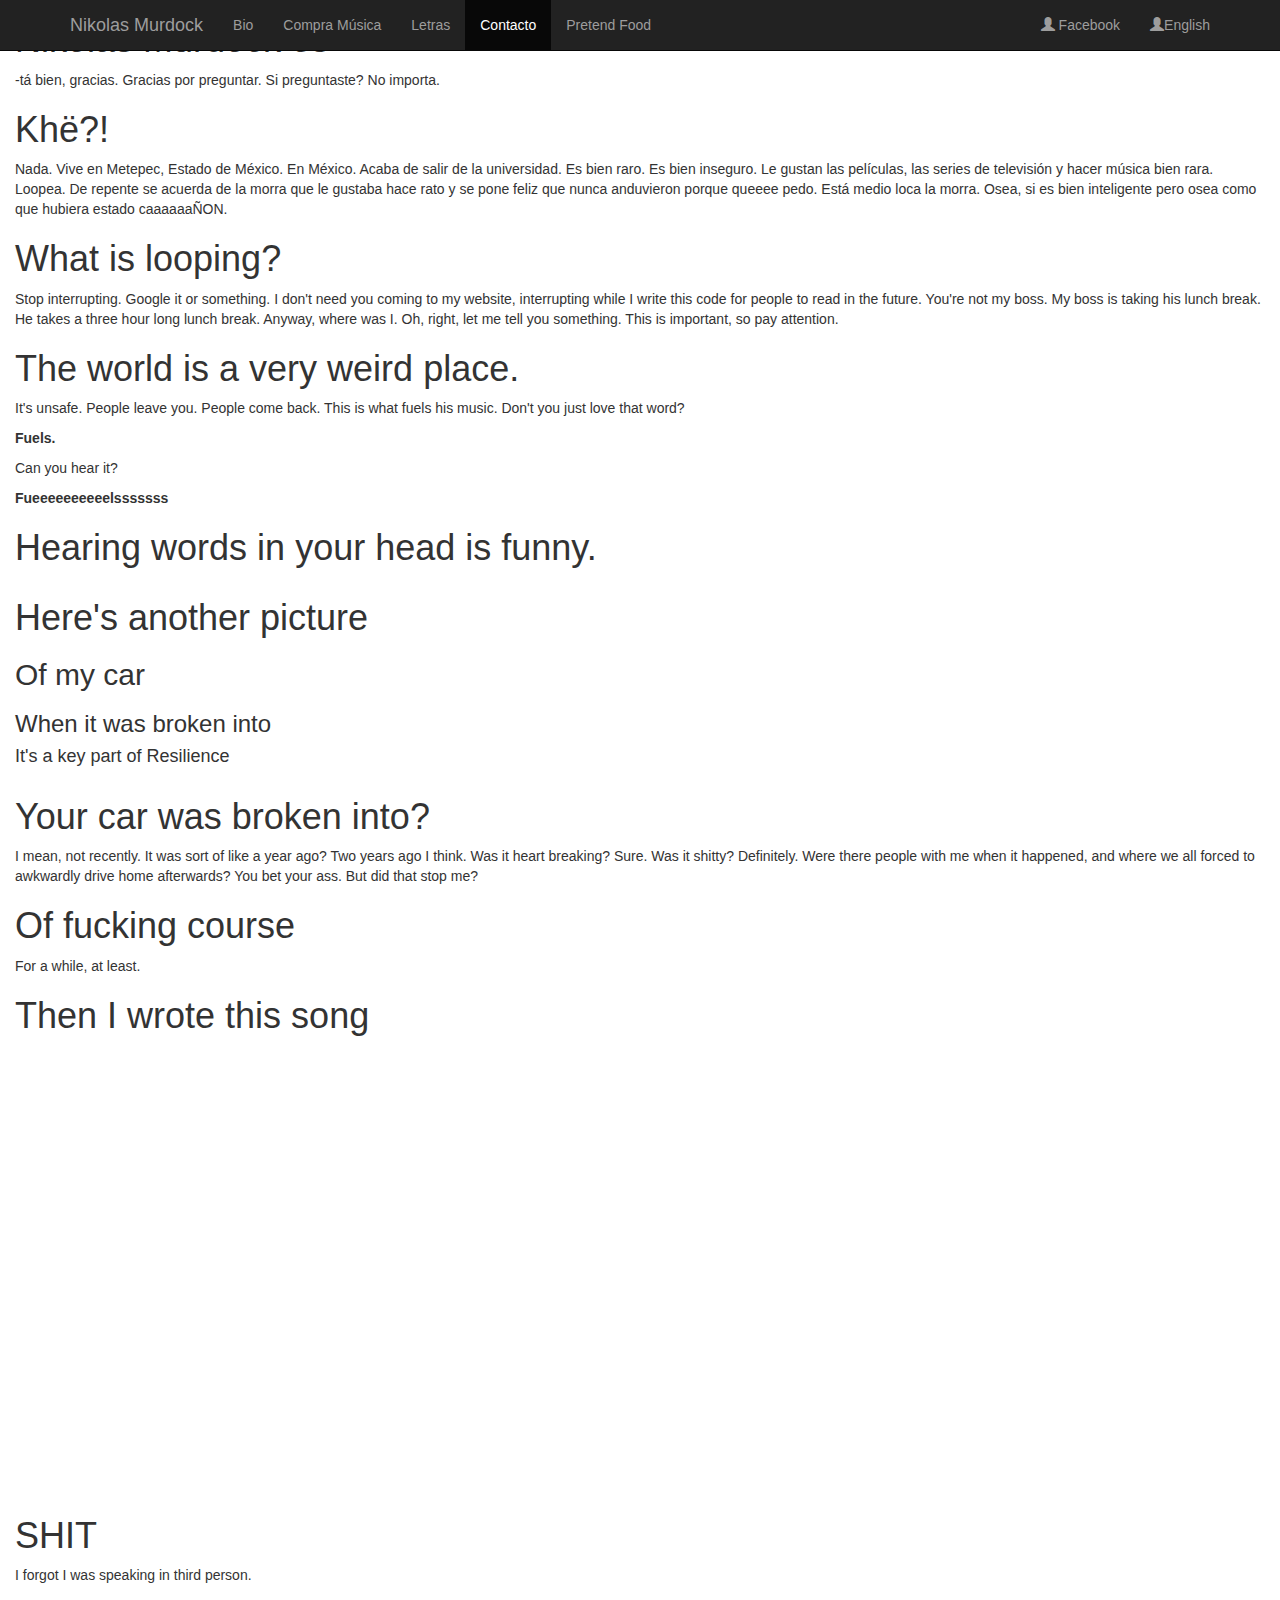
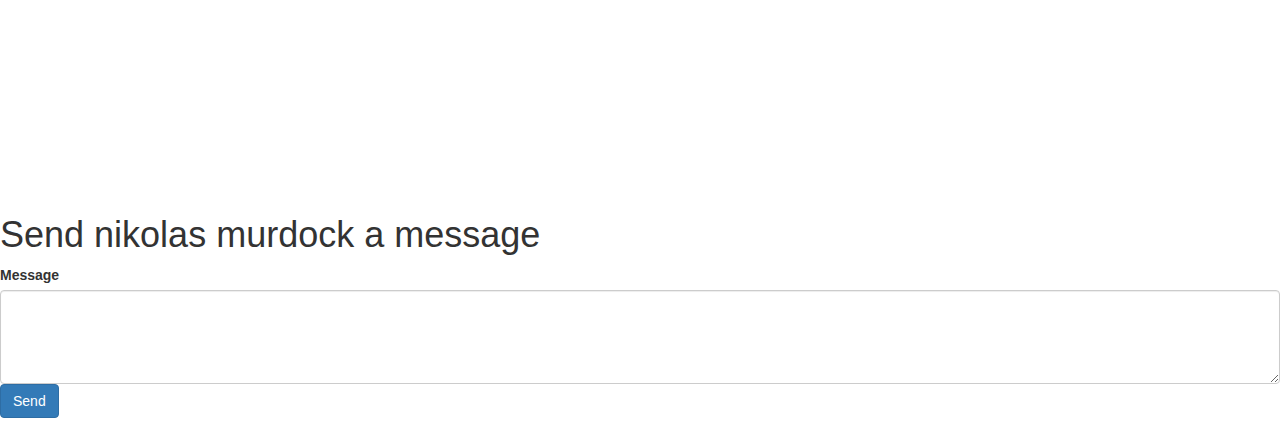
==== indexEs.html @ e8d7f16c "that fucking capital E" ====
<html>
	<head>
		<meta charset="UTF-8">
		<meta name="viewport" content="width=device-width, initial-scale=1">
		<meta name="description" content="A personal webpage for music/art project Nikolas Murdock.">
    	<meta name="author" content="Nikolas H. Murdock">
		
		<script src="https://ajax.googleapis.com/ajax/libs/jquery/3.1.1/jquery.min.js"></script>
		<script src="https://maxcdn.bootstrapcdn.com/bootstrap/3.3.7/js/bootstrap.min.js" integrity="sha384-Tc5IQib027qvyjSMfHjOMaLkfuWVxZxUPnCJA7l2mCWNIpG9mGCD8wGNIcPD7Txa" crossorigin="anonymous"></script>

		<link rel="stylesheet" type="text/css" href="css/styleEs.css"/>
		<link href="https://fonts.googleapis.com/css?family=Montserrat|Oswald" rel="stylesheet">
		<link rel="stylesheet" href="https://maxcdn.bootstrapcdn.com/bootstrap/3.3.7/css/bootstrap.min.css">

		<title> NIK MDK </title>
	</head>
	<body data-spy="scroll" data-target=".navbar" data-offset="50">
		<nav class="navbar navbar-inverse navbar-fixed-top">
	      <div class="container">
	        <div class="navbar-header">
	          <button type="button" class="navbar-toggle collapsed" data-toggle="collapse" data-target="#navbar" aria-expanded="false" aria-controls="navbar">
	            <span class="sr-only">Toggle navigation</span>
	            <span class="icon-bar"></span>
	            <span class="icon-bar"></span>
	            <span class="icon-bar"></span>
	            <span class="icon-bar"></span>
	          </button>
	          <a class="navbar-brand" href="#">Nikolas Murdock</a>
	        </div>
	        <div id="navbar" class="collapse navbar-collapse">
	          <ul class="nav navbar-nav">
	            <li><a href="#bio" id="navBio"><span>Bio</span></a></li>
	            <li><a href="#buyMusic" id="navMusic"><span>Compra Música</span></a></li>
	            <li><a href="#Lyrics" id="navLyrics"><span>Letras</span></a></li>
	            <li><a href="#contact" id="navContact"><span>Contacto</span></a></li>
	            <li><a href="https://pretendfood.wordpress.com/" id="navPretend" target="_blank"><span>Pretend Food</span></a></li>
	          </ul>
				<ul class="nav navbar-nav navbar-right">
					<li><a href="http://www.facebook.com/nikolasmurdockmusic" target="_blank"><span class="glyphicon glyphicon-user"></span> Facebook</a></li>
					<li><a href="index.html"><span class="glyphicon glyphicon-user"></span>English</a></li>
				</ul>
	        </div><!--/.nav-collapse -->
	      </div>
	    </nav>

		<div class="resilienceMarq container-fluid" id="resiMarq">
		</div>

		<div class="biography container-fluid" id="bio">
			<div class="bioLeftText">
				<h1>Nikolas Murdock es</h1>
				<p>-tá bien, gracias. Gracias por preguntar. Si preguntaste? No importa. </p>
			</div>
			<div class="bioRightText">
				<h1 class="glitch" data-text="SURE">Khë?!</h1>
				<p>Nada. Vive en Metepec, Estado de México. En México. Acaba de salir de la universidad. Es bien raro. Es bien inseguro. Le gustan las películas, las series de televisión y hacer música bien rara. Loopea. De repente se acuerda de la morra que le gustaba hace rato y se pone feliz que nunca anduvieron porque queeee pedo. Está medio loca la morra. Osea, si es bien inteligente pero osea como que hubiera estado caaaaaaÑON.</p>
			</div>
			<div class="bioLeftText">
				<h1 class="glitch" data-text="What is looping?">What is looping?</h1>
				<p>Stop interrupting. Google it or something. I don't need you coming to my website, interrupting while I write this code for people to read in the future. You're not my boss. My boss is taking his lunch break. He takes a three hour long lunch break. Anyway, where was I. Oh, right, let me tell you something. This is important, so pay attention.</p>
			</div>
			<div class="bioRightText">
				<h1 class="glitch" data-text="weird place.">The world is a very weird place.</h1>
				<p>It's unsafe. People leave you. People come back. This is what fuels his music. Don't you just love that word?</p>
				<p style="font-style:italics; font-weight:bold;">Fuels.</p>
				<p>Can you hear it?</p>
				<p style="font-style:italics; font-weight:bold;">Fueeeeeeeeeelsssssss</p>
			</div>
			<div class="bioLeftText">
				<h1 class="glitch" data-text="Say it">Hearing words in your head is funny.</h1>
				<p class="glitch" data-text="help me please"></p>
			</div>
		</div>
		<div class="carMarq container-fluid" id="resiMarq">
			<div class="carMarqText">
				<div class="carMarqH1">
					<h1>Here's another picture</h1>
				</div>
				<div class="carMarqP">
					<h2>Of my car</h2>
					<h3>When it was broken into</h3>
					<h4>It's a key part of Resilience</h4>
				</div>
			</div>
		</div>
		<div class="biography container-fluid">
			<div class="bioLeftText">
				<h1 class="glitch" data-text="I CANT DO THIS">Your car was broken into?</h1>
				<p>I mean, not recently. It was sort of like a year ago? Two years ago I think. Was it heart breaking? Sure. Was it shitty? Definitely. Were there people with me when it happened, and where we all forced to awkwardly drive home afterwards? You bet your ass. But did that stop me?</p>
			</div>
			<div class="bioRightText">
				<h1>Of fucking course</h1>
				<p>For a while, at least. </p>
			</div>
			<div class="bioLeftText">
				<h1 class="glitch" data-text="please">Then I wrote this song</h1>
				<iframe id="resSong" width="100%" height="450" scrolling="no" frameborder="no" src="https://w.soundcloud.com/player/?url=https%3A//api.soundcloud.com/tracks/199465036&amp;auto_play=false&amp;hide_related=false&amp;show_comments=true&amp;show_user=true&amp;show_reposts=false&amp;visual=true"></iframe>			
			</div>
			<div class="bioRightText">
				<h1 class="glitch" data-text="HA HA">SHIT</h1>
				<p>I forgot I was speaking in third person.</p>
			</div>
		</div>

		<div id="buyMusic" style="margin-top: 100px; padding-top: 100px;" class="salesButtons">
			
		</div>

		<div class="lyricsSection" id="Lyrics">
			
		</div>
		<div class="form-group" id="contact">
			<h1>Send nikolas murdock a message</h1>
			<label for="exampleTextarea">Message</label>
			<textarea class="form-control" id="messageForNik" rows="4"></textarea>
			<button type="submit" class="btn btn-primary" id="submitButton" formaction="message.js">Send</button>
		</div>
		<script> 
			$(function(){
				$("#Lyrics").load("html/htmlEs/lyricshtmlEs.html"); 
				$("#resiMarq").load("html/htmlEs/resiMarqTExtEs.html");
				$("#buyMusic").load("html/htmlEs/buyMusicEs.html");
			});
		</script> 
	</body>
</html>
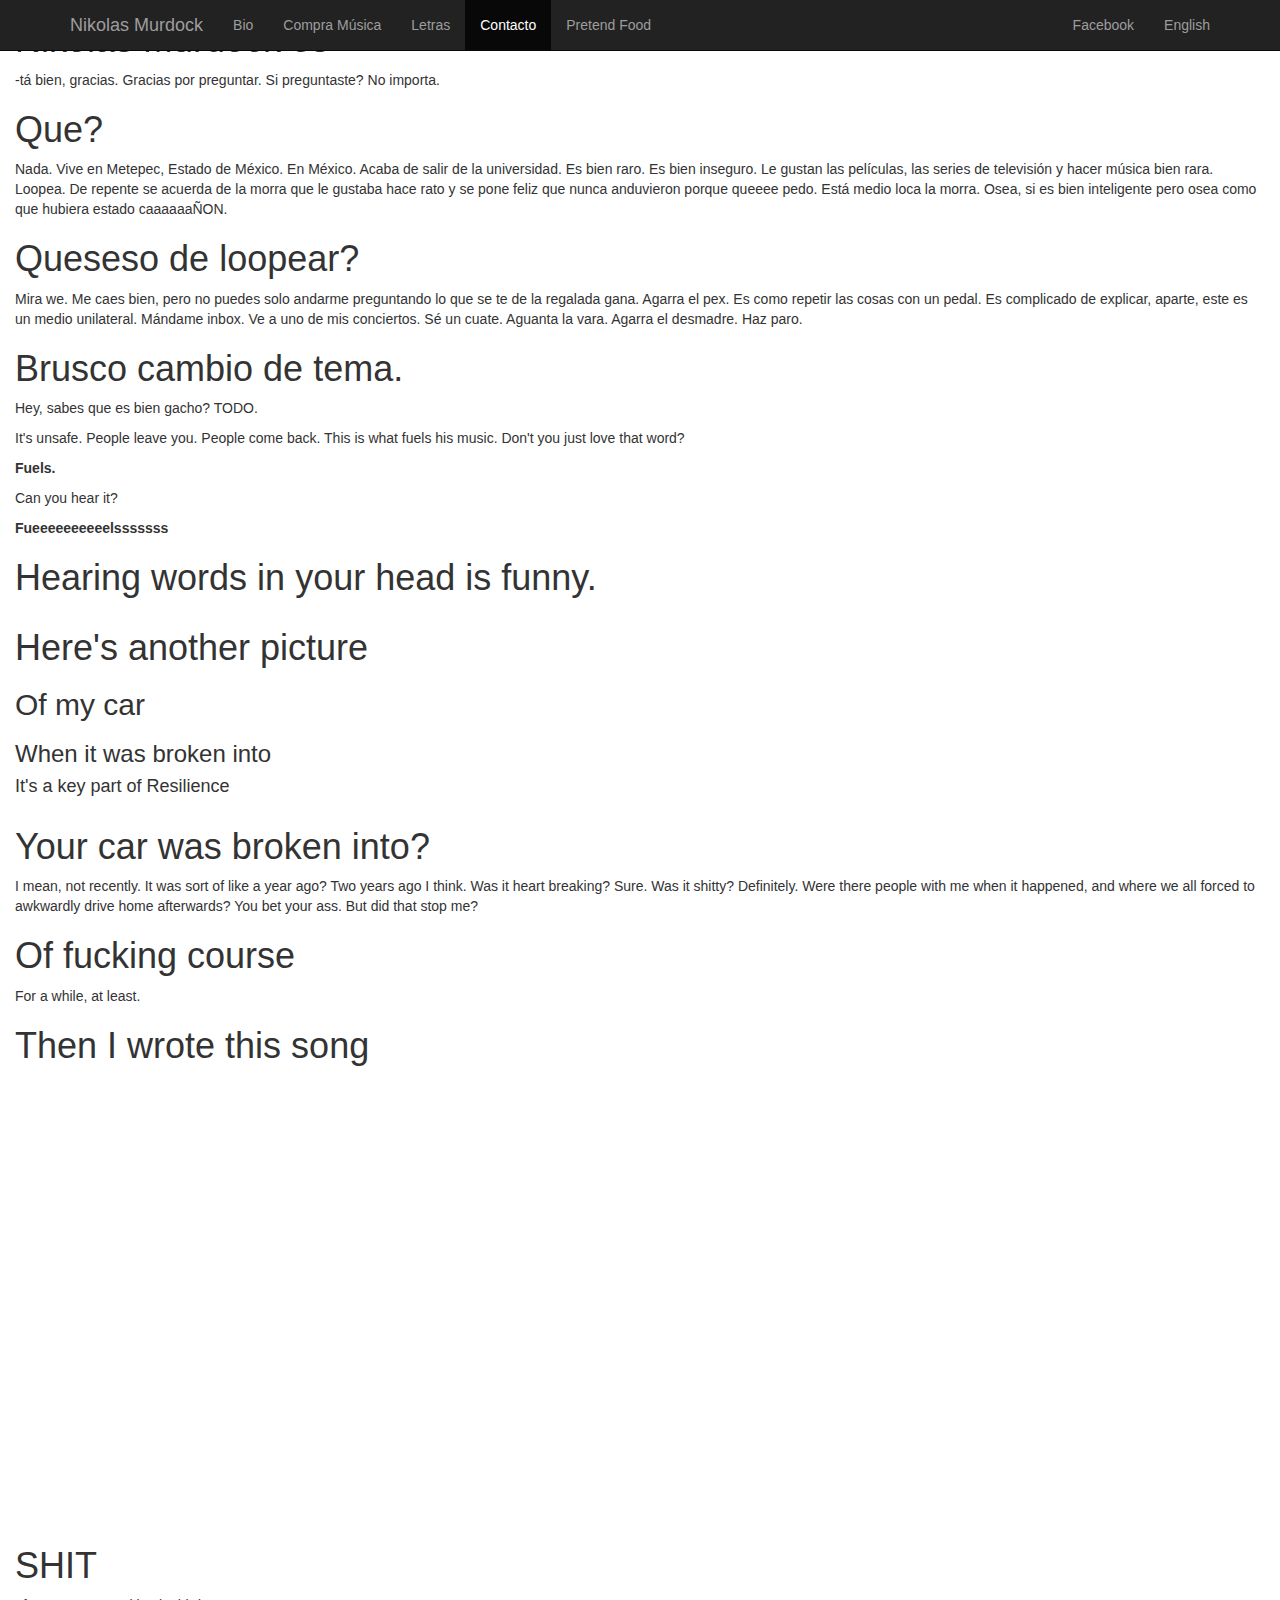
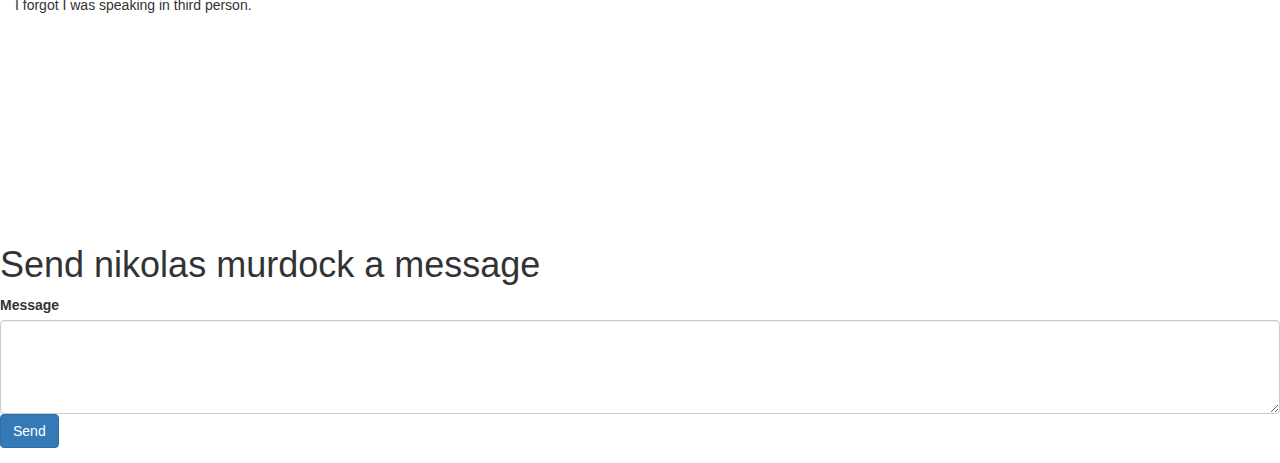
==== commit d9d443db: "Keeping up that translation-shians." ====
--- a/indexEs.html
+++ b/indexEs.html
@@ -36,8 +36,9 @@
 	            <li><a href="https://pretendfood.wordpress.com/" id="navPretend" target="_blank"><span>Pretend Food</span></a></li>
 	          </ul>
 				<ul class="nav navbar-nav navbar-right">
-					<li><a href="http://www.facebook.com/nikolasmurdockmusic" target="_blank"><span class="glyphicon glyphicon-user"></span> Facebook</a></li>
-					<li><a href="index.html"><span class="glyphicon glyphicon-user"></span>English</a></li>
+					<li><a href="http://www.facebook.com/nikolasmurdockmusic" target="_blank">Facebook
+					</a></li>
+					<li><a href="index.html">English</a></li>
 				</ul>
 	        </div><!--/.nav-collapse -->
 	      </div>
@@ -52,15 +53,16 @@
 				<p>-tá bien, gracias. Gracias por preguntar. Si preguntaste? No importa. </p>
 			</div>
 			<div class="bioRightText">
-				<h1 class="glitch" data-text="SURE">Khë?!</h1>
+				<h1 class="glitch" data-text="Khë?!">Que?</h1>
 				<p>Nada. Vive en Metepec, Estado de México. En México. Acaba de salir de la universidad. Es bien raro. Es bien inseguro. Le gustan las películas, las series de televisión y hacer música bien rara. Loopea. De repente se acuerda de la morra que le gustaba hace rato y se pone feliz que nunca anduvieron porque queeee pedo. Está medio loca la morra. Osea, si es bien inteligente pero osea como que hubiera estado caaaaaaÑON.</p>
 			</div>
 			<div class="bioLeftText">
-				<h1 class="glitch" data-text="What is looping?">What is looping?</h1>
-				<p>Stop interrupting. Google it or something. I don't need you coming to my website, interrupting while I write this code for people to read in the future. You're not my boss. My boss is taking his lunch break. He takes a three hour long lunch break. Anyway, where was I. Oh, right, let me tell you something. This is important, so pay attention.</p>
+				<h1 class="glitch" data-text="peroqueching">Queseso de loopear?</h1>
+				<p>Mira we. Me caes bien, pero no puedes solo andarme preguntando lo que se te de la regalada gana. Agarra el pex. Es como repetir las cosas con un pedal. Es complicado de explicar, aparte, este es un medio unilateral. Mándame inbox. Ve a uno de mis conciertos. Sé un cuate. Aguanta la vara. Agarra el desmadre. Haz paro. </p>
 			</div>
 			<div class="bioRightText">
-				<h1 class="glitch" data-text="weird place.">The world is a very weird place.</h1>
+				<h1 class="glitch" data-text="Bestia">Brusco cambio de tema.</h1>
+				<p>Hey, sabes que es bien gacho? TODO. </p>
 				<p>It's unsafe. People leave you. People come back. This is what fuels his music. Don't you just love that word?</p>
 				<p style="font-style:italics; font-weight:bold;">Fuels.</p>
 				<p>Can you hear it?</p>
@@ -118,7 +120,7 @@
 		<script> 
 			$(function(){
 				$("#Lyrics").load("html/htmlEs/lyricshtmlEs.html"); 
-				$("#resiMarq").load("html/htmlEs/resiMarqTExtEs.html");
+				$("#resiMarq").load("html/htmlEs/resiMarqTextEs.html");
 				$("#buyMusic").load("html/htmlEs/buyMusicEs.html");
 			});
 		</script> 
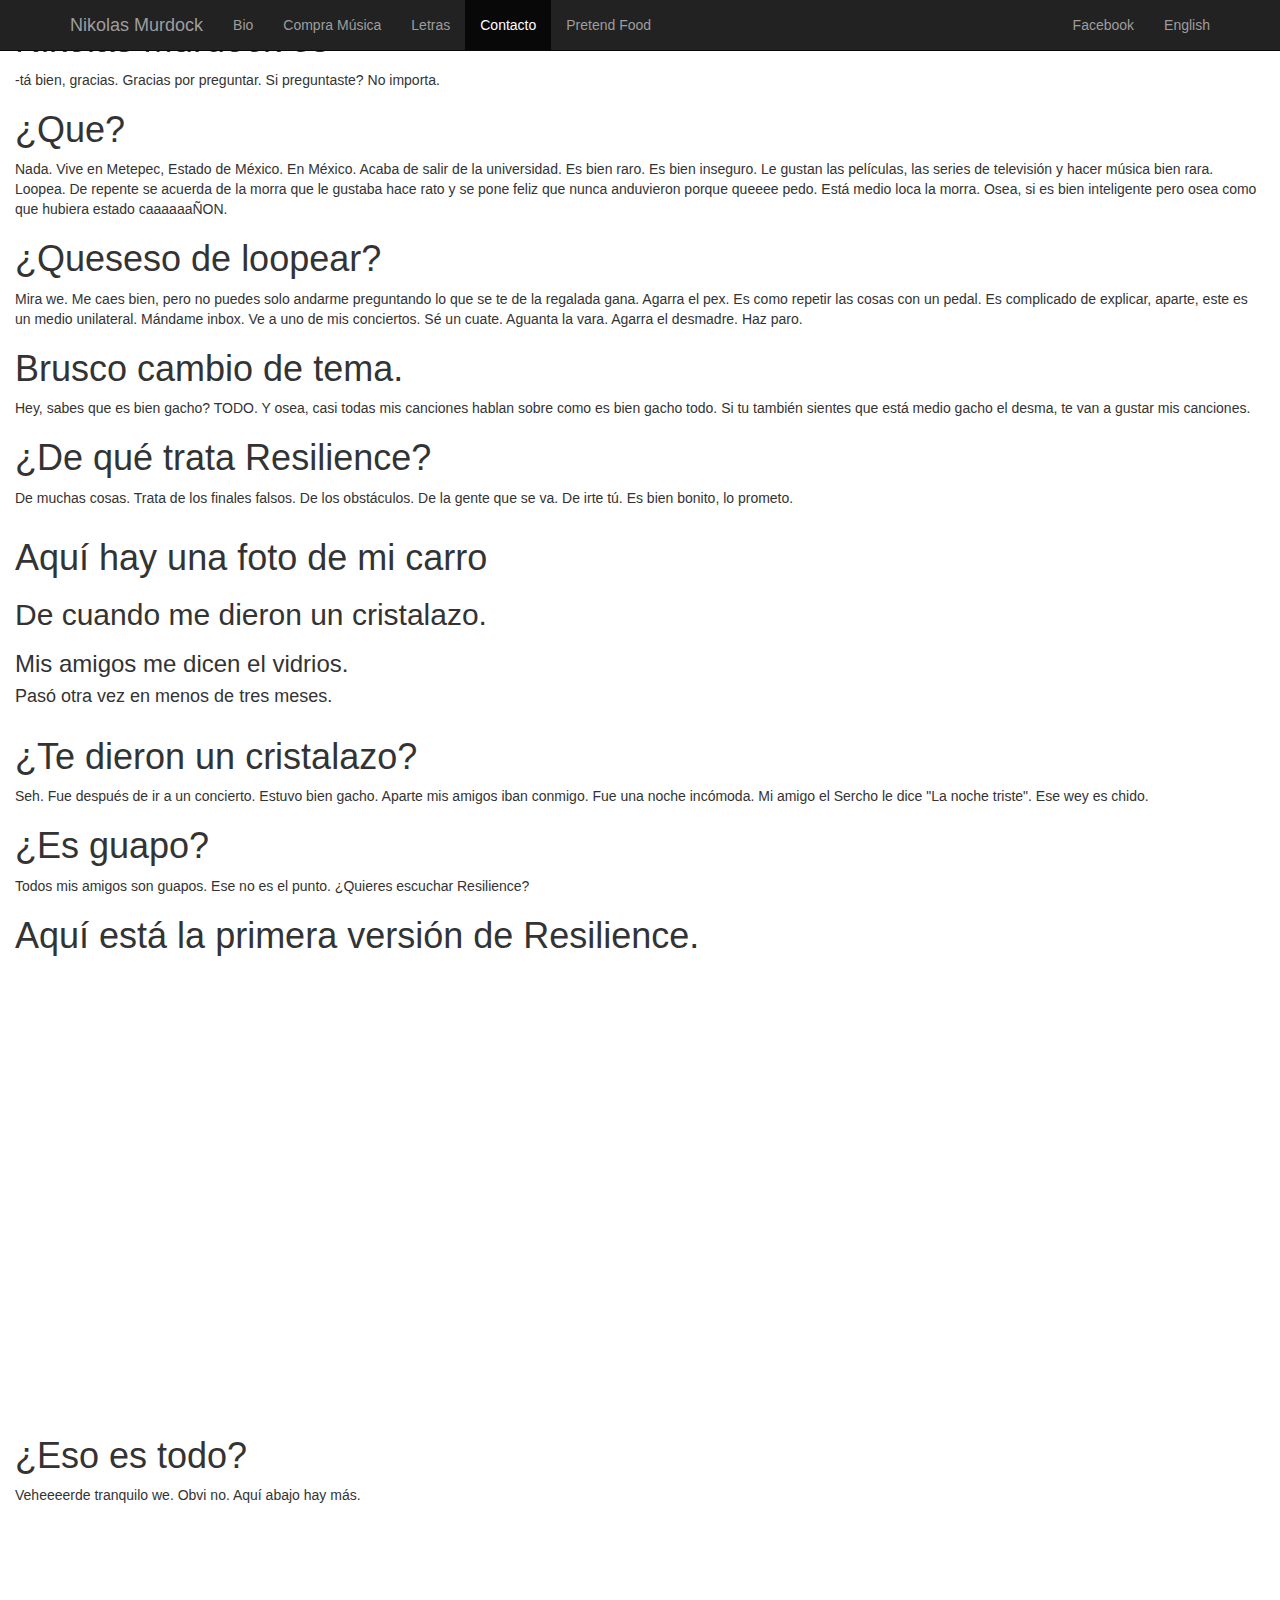
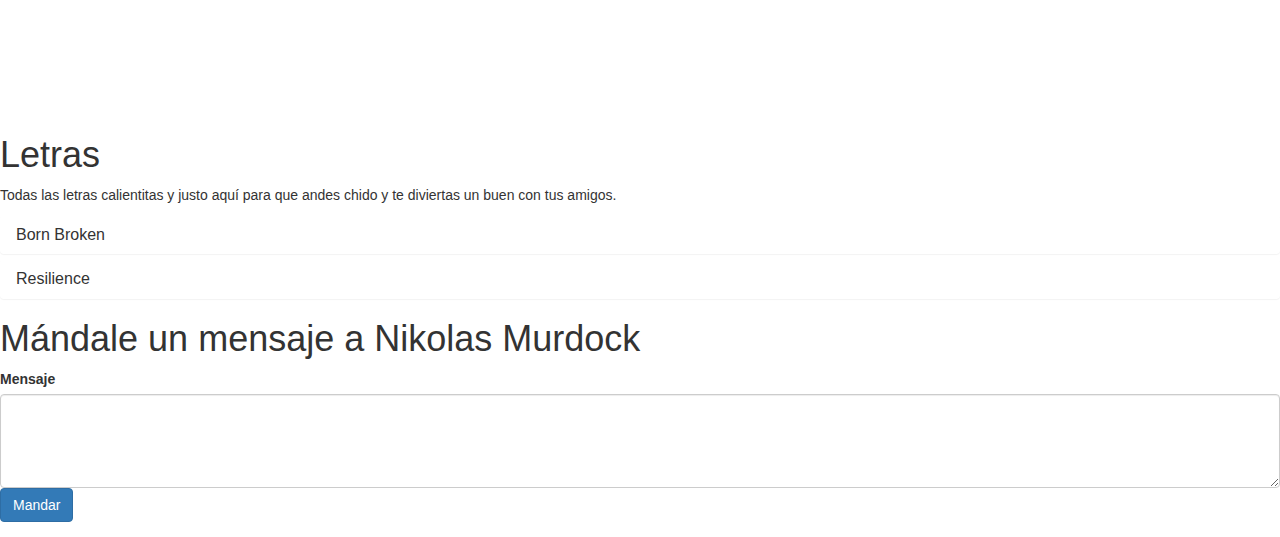
==== commit 3a35a2f8: "Finish Translation" ====
--- a/indexEs.html
+++ b/indexEs.html
@@ -53,54 +53,50 @@
 				<p>-tá bien, gracias. Gracias por preguntar. Si preguntaste? No importa. </p>
 			</div>
 			<div class="bioRightText">
-				<h1 class="glitch" data-text="Khë?!">Que?</h1>
+				<h1 class="glitch" data-text="Khë?!">¿Que?</h1>
 				<p>Nada. Vive en Metepec, Estado de México. En México. Acaba de salir de la universidad. Es bien raro. Es bien inseguro. Le gustan las películas, las series de televisión y hacer música bien rara. Loopea. De repente se acuerda de la morra que le gustaba hace rato y se pone feliz que nunca anduvieron porque queeee pedo. Está medio loca la morra. Osea, si es bien inteligente pero osea como que hubiera estado caaaaaaÑON.</p>
 			</div>
 			<div class="bioLeftText">
-				<h1 class="glitch" data-text="peroqueching">Queseso de loopear?</h1>
+				<h1 class="glitch" data-text="peroqueching">¿Queseso de loopear?</h1>
 				<p>Mira we. Me caes bien, pero no puedes solo andarme preguntando lo que se te de la regalada gana. Agarra el pex. Es como repetir las cosas con un pedal. Es complicado de explicar, aparte, este es un medio unilateral. Mándame inbox. Ve a uno de mis conciertos. Sé un cuate. Aguanta la vara. Agarra el desmadre. Haz paro. </p>
 			</div>
 			<div class="bioRightText">
 				<h1 class="glitch" data-text="Bestia">Brusco cambio de tema.</h1>
-				<p>Hey, sabes que es bien gacho? TODO. </p>
-				<p>It's unsafe. People leave you. People come back. This is what fuels his music. Don't you just love that word?</p>
-				<p style="font-style:italics; font-weight:bold;">Fuels.</p>
-				<p>Can you hear it?</p>
-				<p style="font-style:italics; font-weight:bold;">Fueeeeeeeeeelsssssss</p>
+				<p>Hey, sabes que es bien gacho? TODO. Y osea, casi todas mis canciones hablan sobre como es bien gacho todo. Si tu también sientes que está medio gacho el desma, te van a gustar mis canciones.</p>
 			</div>
 			<div class="bioLeftText">
-				<h1 class="glitch" data-text="Say it">Hearing words in your head is funny.</h1>
-				<p class="glitch" data-text="help me please"></p>
+				<h1 class="glitch" data-text="o de quien">¿De qué trata Resilience?</h1>
+				<p>De muchas cosas. Trata de los finales falsos. De los obstáculos. De la gente que se va. De irte tú. Es bien bonito, lo prometo. </p>
 			</div>
 		</div>
 		<div class="carMarq container-fluid" id="resiMarq">
 			<div class="carMarqText">
 				<div class="carMarqH1">
-					<h1>Here's another picture</h1>
+					<h1>Aquí hay una foto de mi carro</h1>
 				</div>
 				<div class="carMarqP">
-					<h2>Of my car</h2>
-					<h3>When it was broken into</h3>
-					<h4>It's a key part of Resilience</h4>
+					<h2>De cuando me dieron un cristalazo.</h2>
+					<h3>Mis amigos me dicen el vidrios.</h3>
+					<h4>Pasó otra vez en menos de tres meses.</h4>
 				</div>
 			</div>
 		</div>
 		<div class="biography container-fluid">
 			<div class="bioLeftText">
-				<h1 class="glitch" data-text="I CANT DO THIS">Your car was broken into?</h1>
-				<p>I mean, not recently. It was sort of like a year ago? Two years ago I think. Was it heart breaking? Sure. Was it shitty? Definitely. Were there people with me when it happened, and where we all forced to awkwardly drive home afterwards? You bet your ass. But did that stop me?</p>
+				<h1 class="glitch" data-text="I CANT DO THIS">¿Te dieron un cristalazo?</h1>
+				<p>Seh. Fue después de ir a un concierto. Estuvo bien gacho. Aparte mis amigos iban conmigo. Fue una noche incómoda. Mi amigo el Sercho le dice "La noche triste". Ese wey es chido.</p>
 			</div>
 			<div class="bioRightText">
-				<h1>Of fucking course</h1>
-				<p>For a while, at least. </p>
+				<h1>¿Es guapo?</h1>
+				<p>Todos mis amigos son guapos. Ese no es el punto. ¿Quieres escuchar Resilience?</p>
 			</div>
 			<div class="bioLeftText">
-				<h1 class="glitch" data-text="please">Then I wrote this song</h1>
+				<h1 class="glitch" data-text="please">Aquí está la primera versión de Resilience.</h1>
 				<iframe id="resSong" width="100%" height="450" scrolling="no" frameborder="no" src="https://w.soundcloud.com/player/?url=https%3A//api.soundcloud.com/tracks/199465036&amp;auto_play=false&amp;hide_related=false&amp;show_comments=true&amp;show_user=true&amp;show_reposts=false&amp;visual=true"></iframe>			
 			</div>
 			<div class="bioRightText">
-				<h1 class="glitch" data-text="HA HA">SHIT</h1>
-				<p>I forgot I was speaking in third person.</p>
+				<h1>¿Eso es todo?</h1>
+				<p>Veheeeerde tranquilo we. Obvi no. Aquí abajo hay más.</p>
 			</div>
 		</div>
 
@@ -112,10 +108,10 @@
 			
 		</div>
 		<div class="form-group" id="contact">
-			<h1>Send nikolas murdock a message</h1>
-			<label for="exampleTextarea">Message</label>
+			<h1>Mándale un mensaje a Nikolas Murdock</h1>
+			<label for="exampleTextarea">Mensaje</label>
 			<textarea class="form-control" id="messageForNik" rows="4"></textarea>
-			<button type="submit" class="btn btn-primary" id="submitButton" formaction="message.js">Send</button>
+			<button type="submit" class="btn btn-primary" id="submitButton" formaction="message.js">Mandar</button>
 		</div>
 		<script> 
 			$(function(){
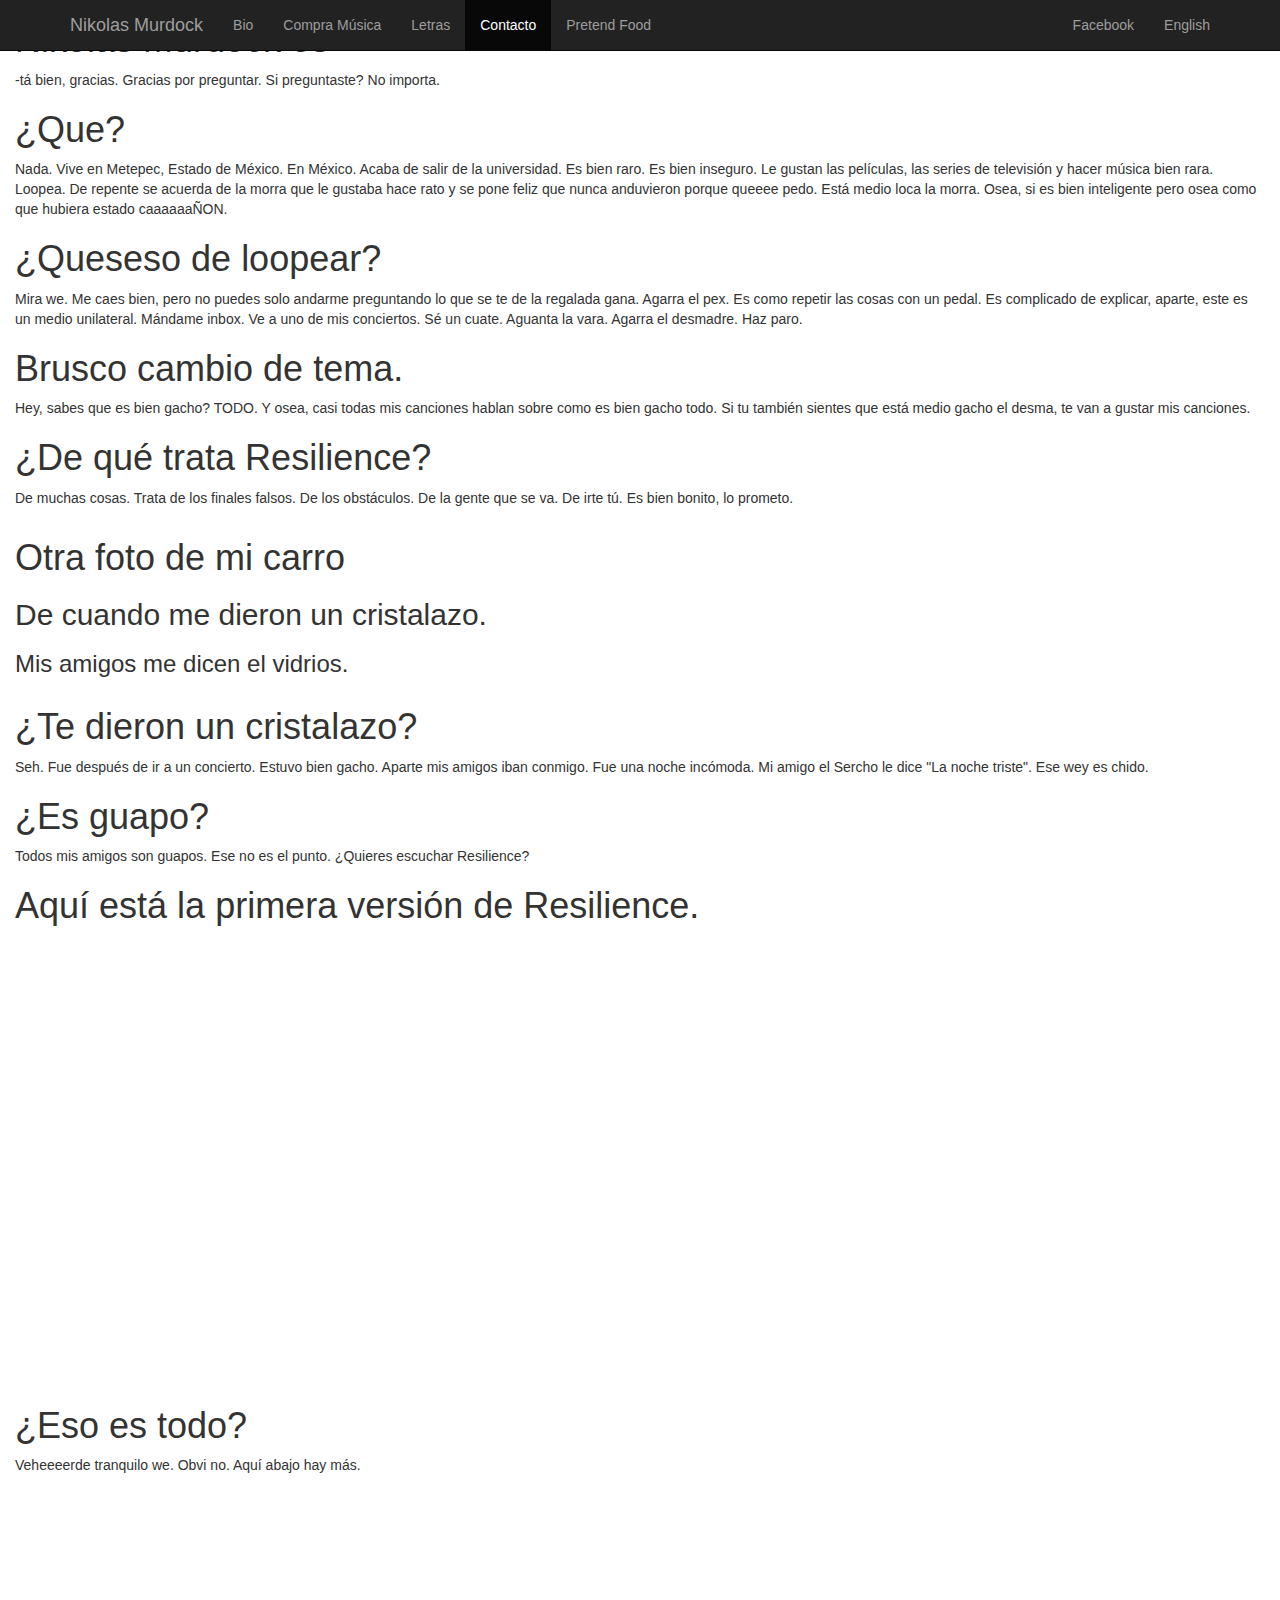
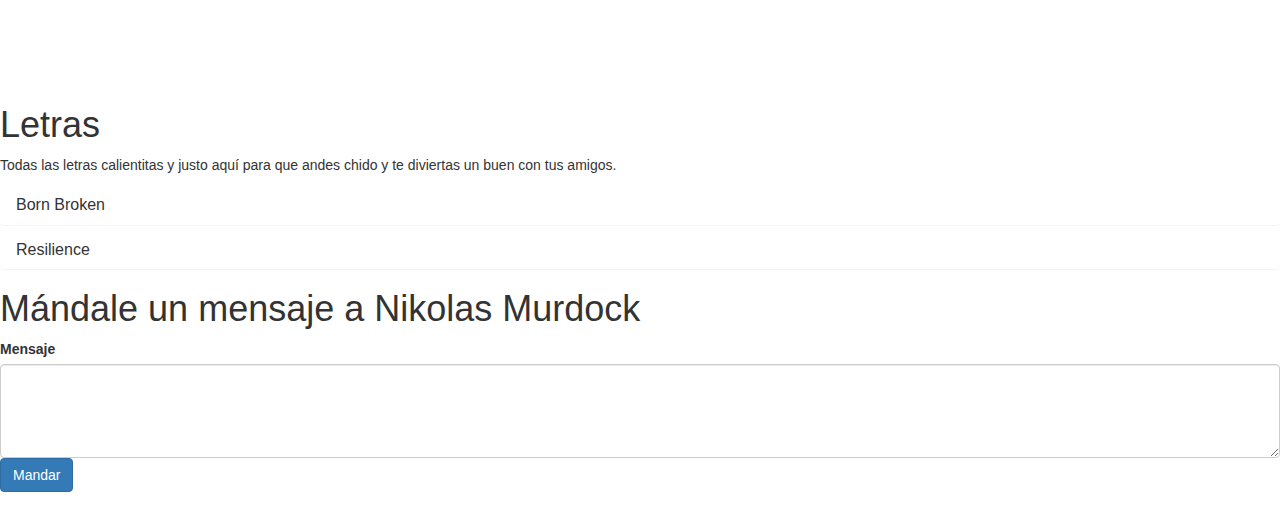
==== commit 8631f288: "Adjust the lettering" ====
--- a/indexEs.html
+++ b/indexEs.html
@@ -72,12 +72,11 @@
 		<div class="carMarq container-fluid" id="resiMarq">
 			<div class="carMarqText">
 				<div class="carMarqH1">
-					<h1>Aquí hay una foto de mi carro</h1>
+					<h1>Otra foto de mi carro</h1>
 				</div>
 				<div class="carMarqP">
 					<h2>De cuando me dieron un cristalazo.</h2>
 					<h3>Mis amigos me dicen el vidrios.</h3>
-					<h4>Pasó otra vez en menos de tres meses.</h4>
 				</div>
 			</div>
 		</div>
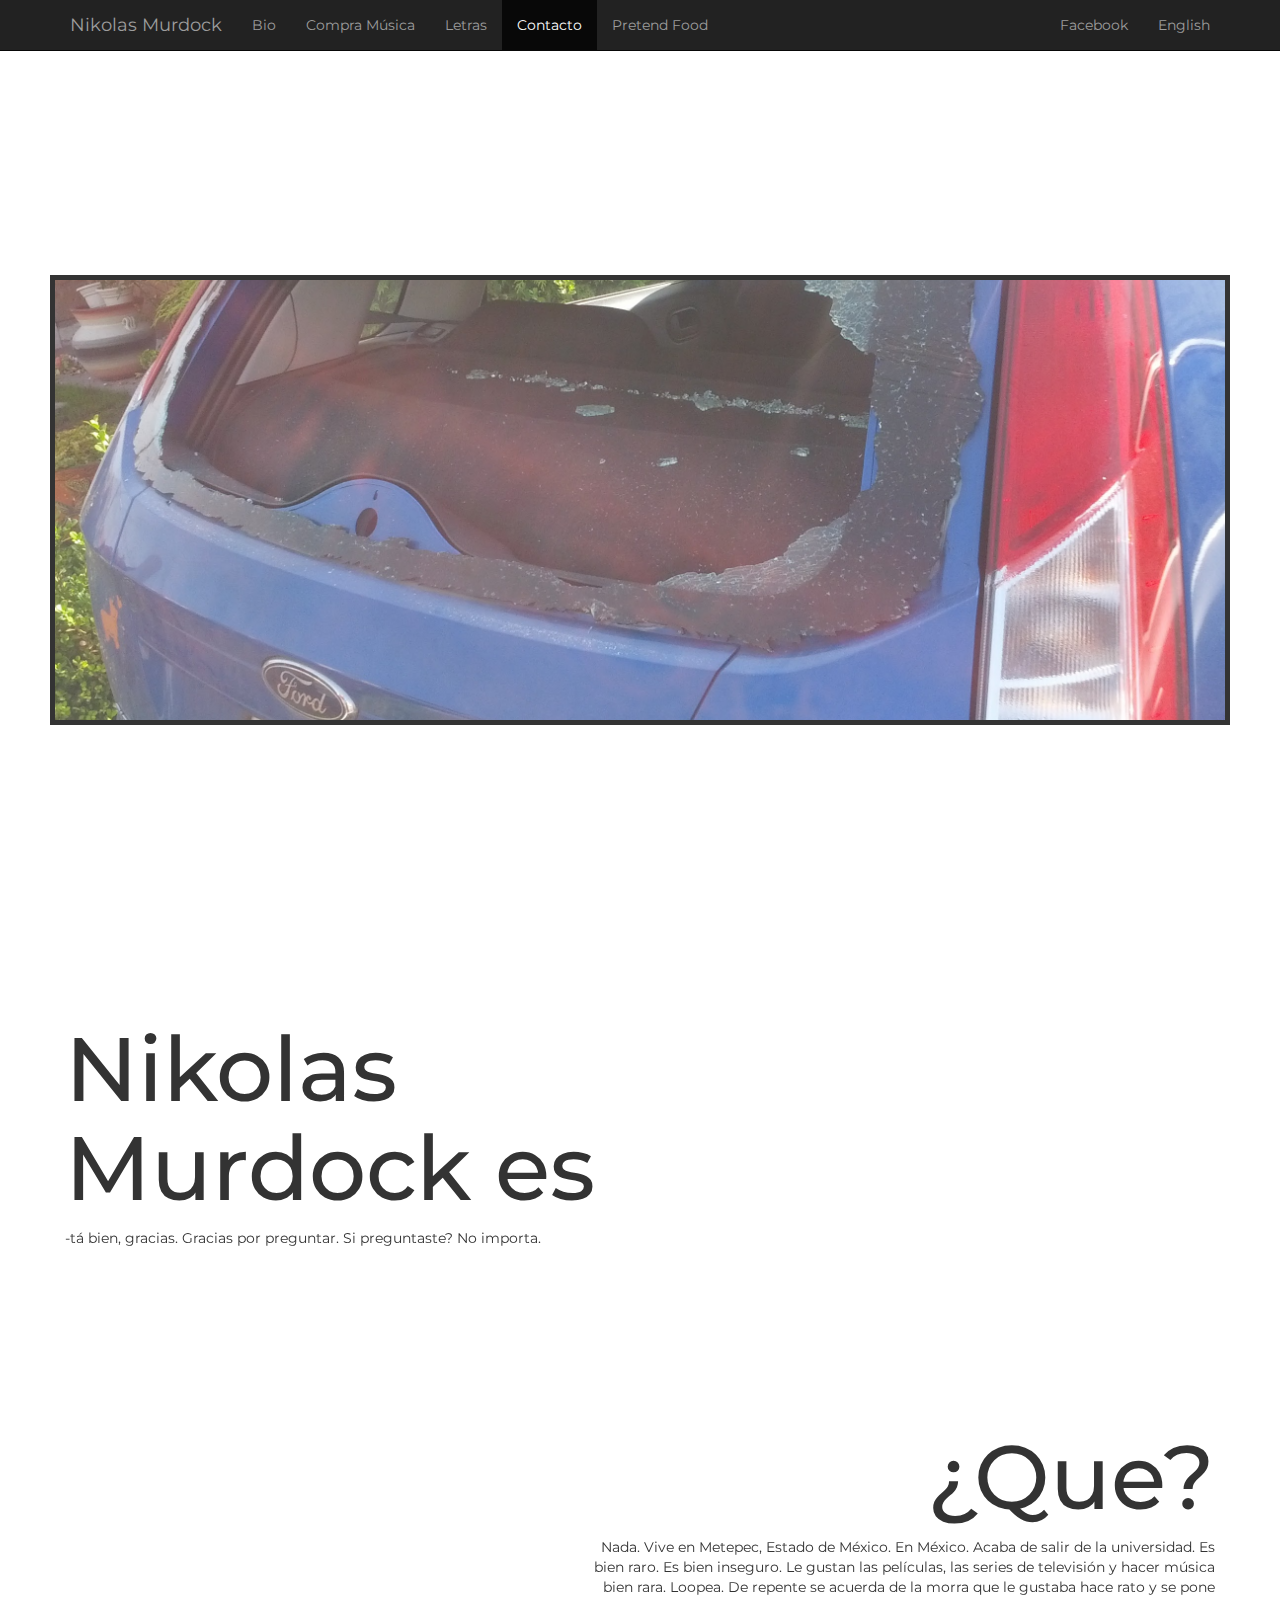
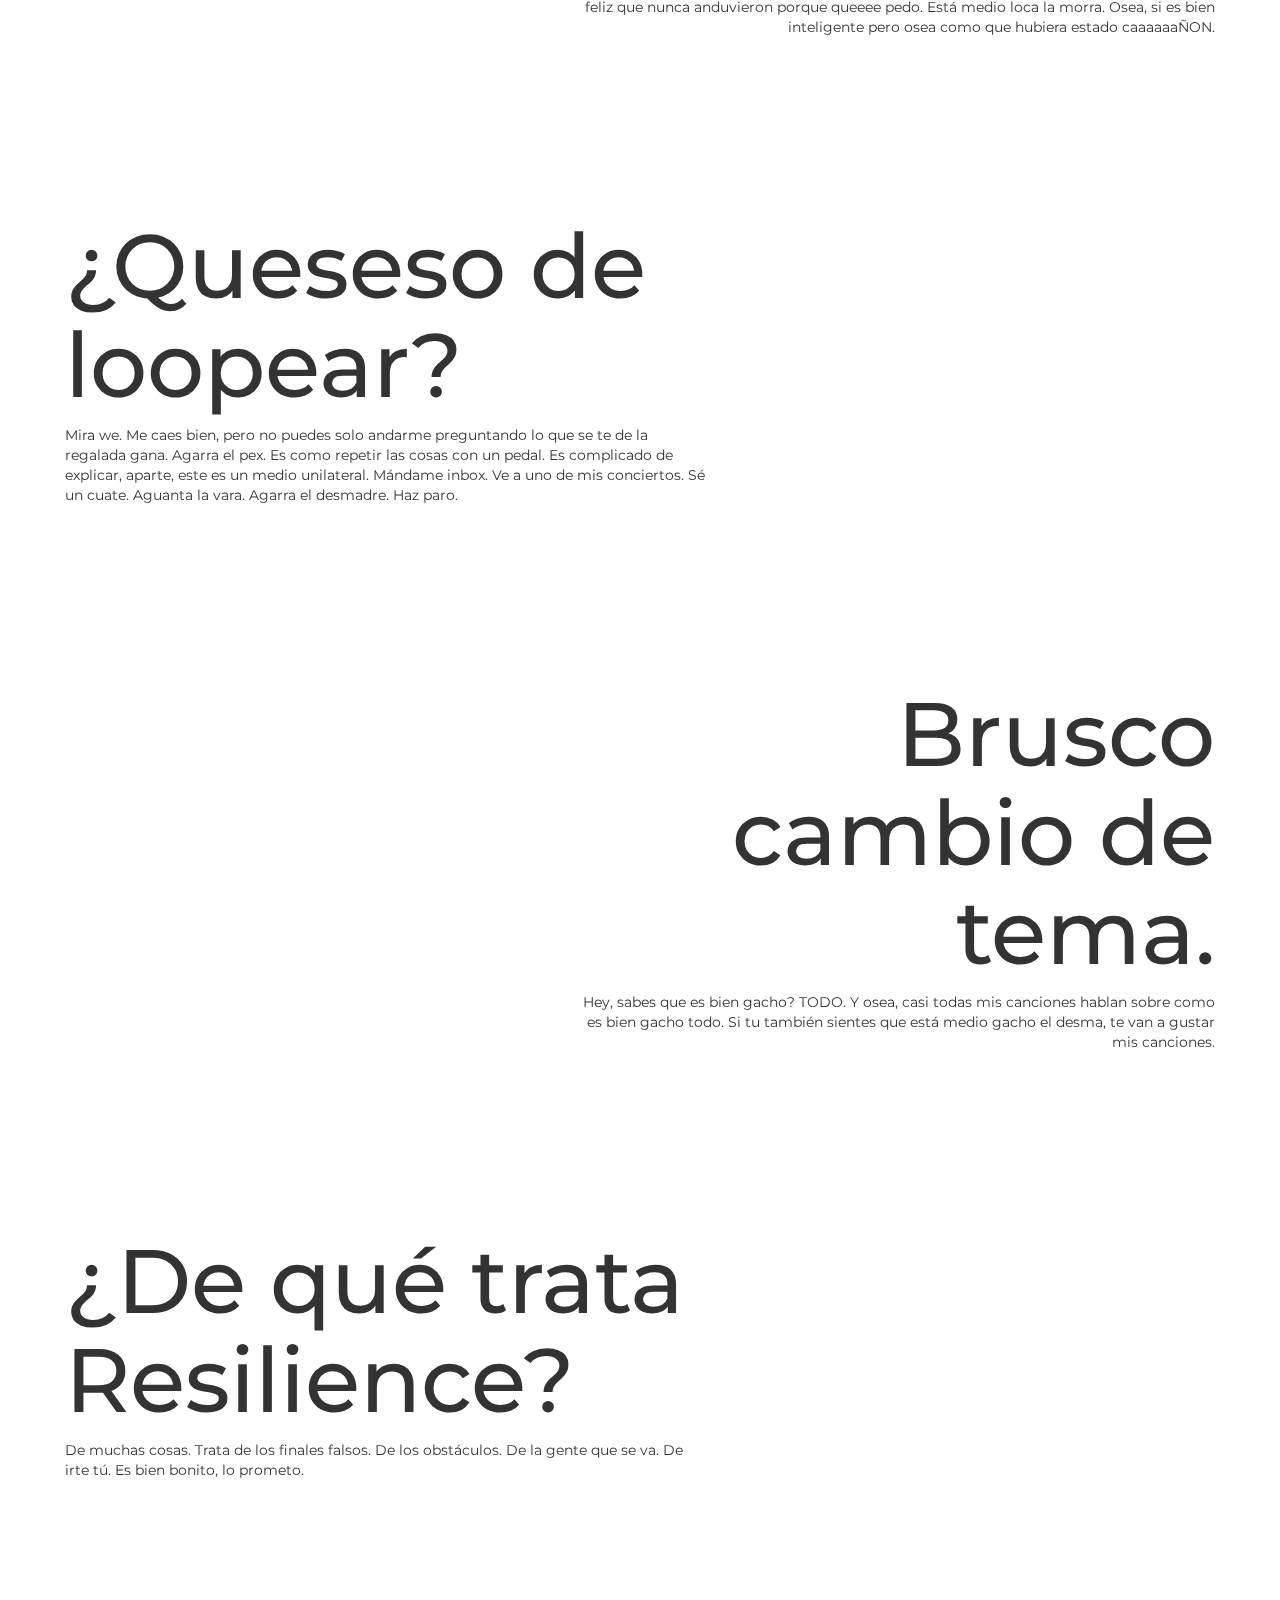
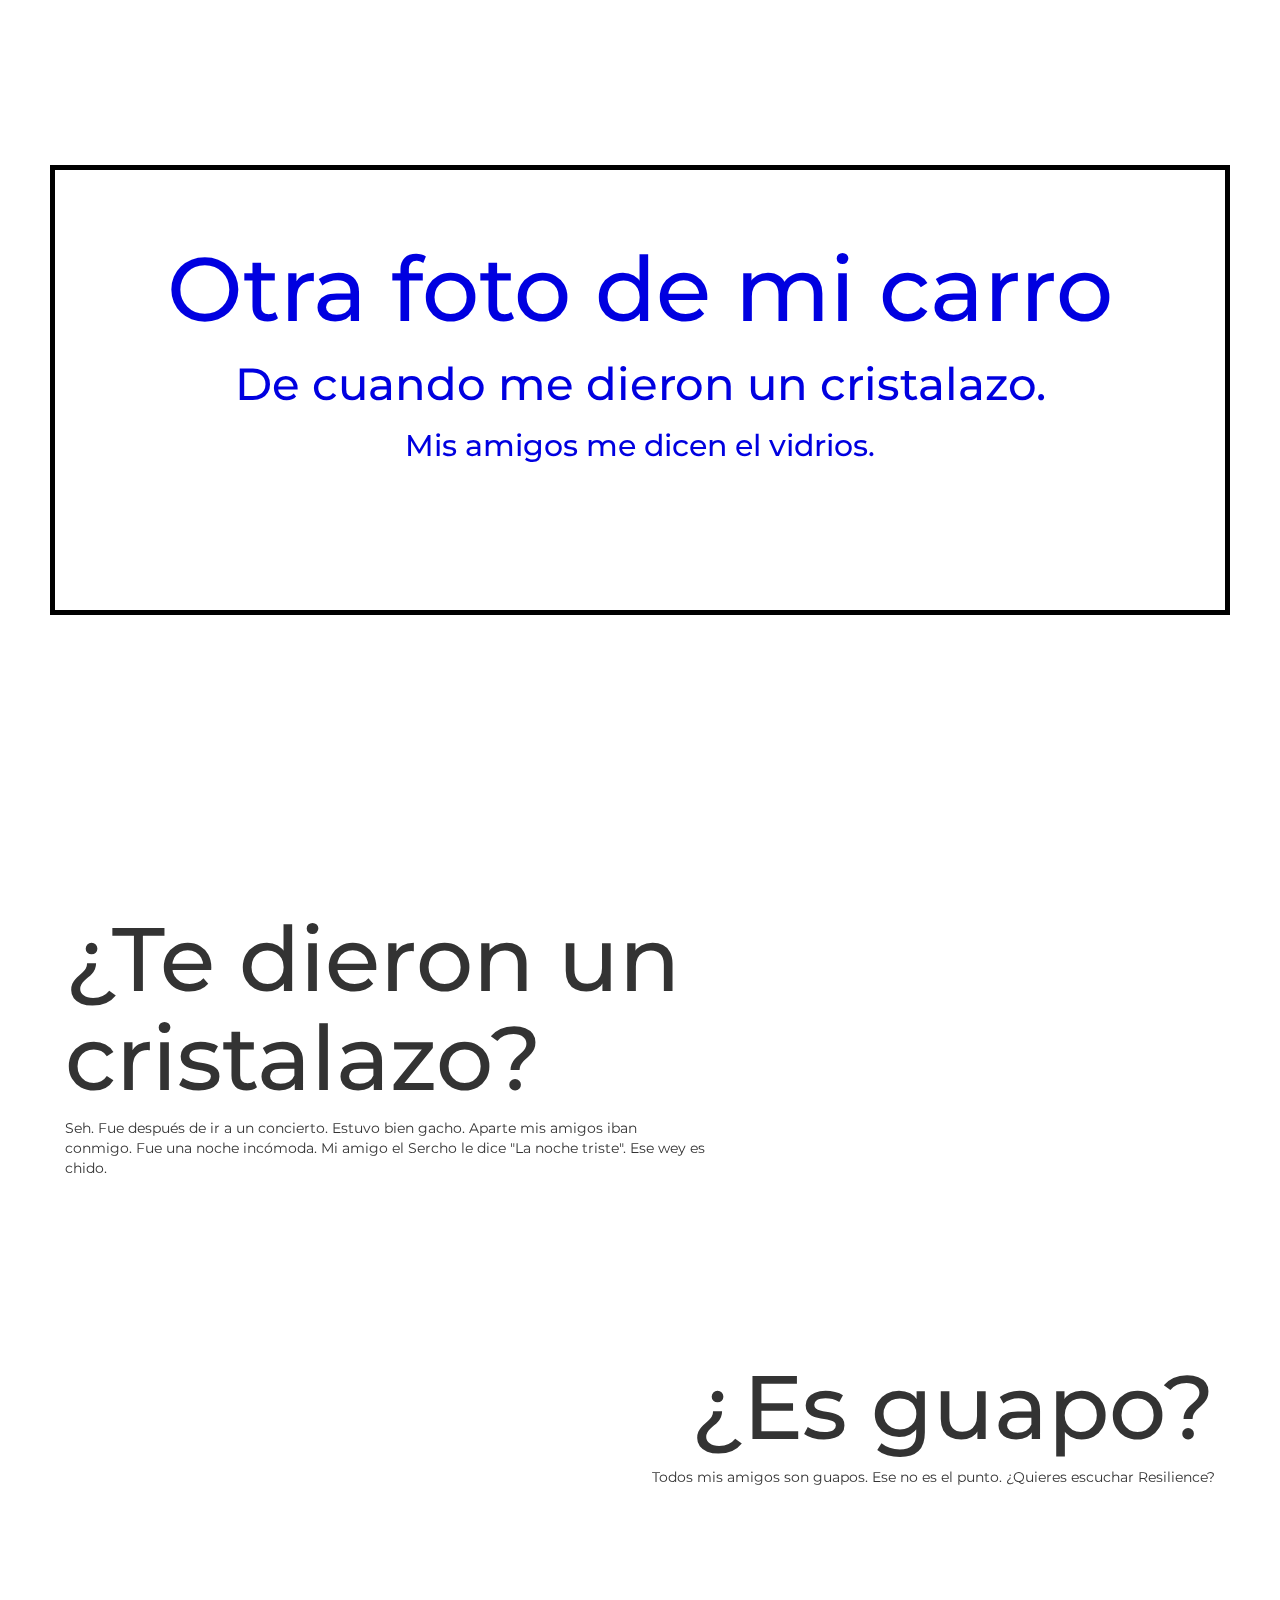
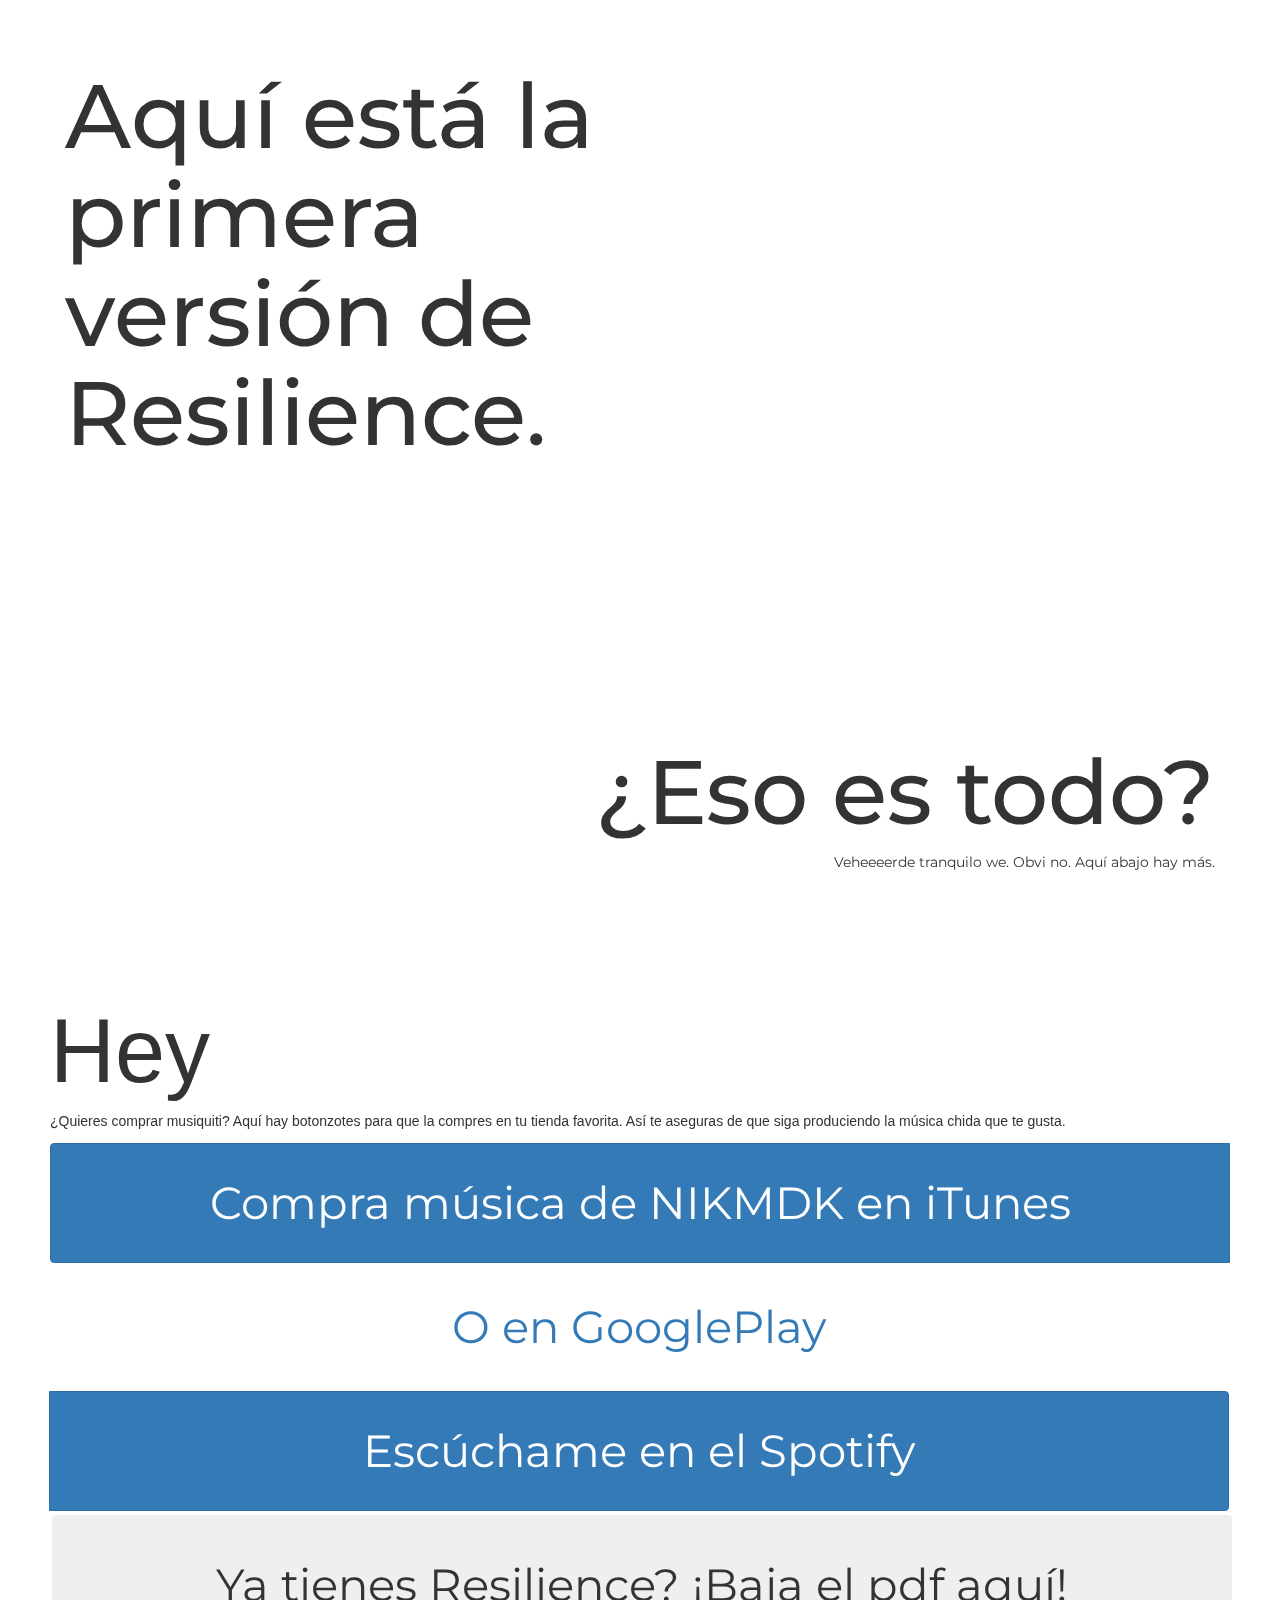
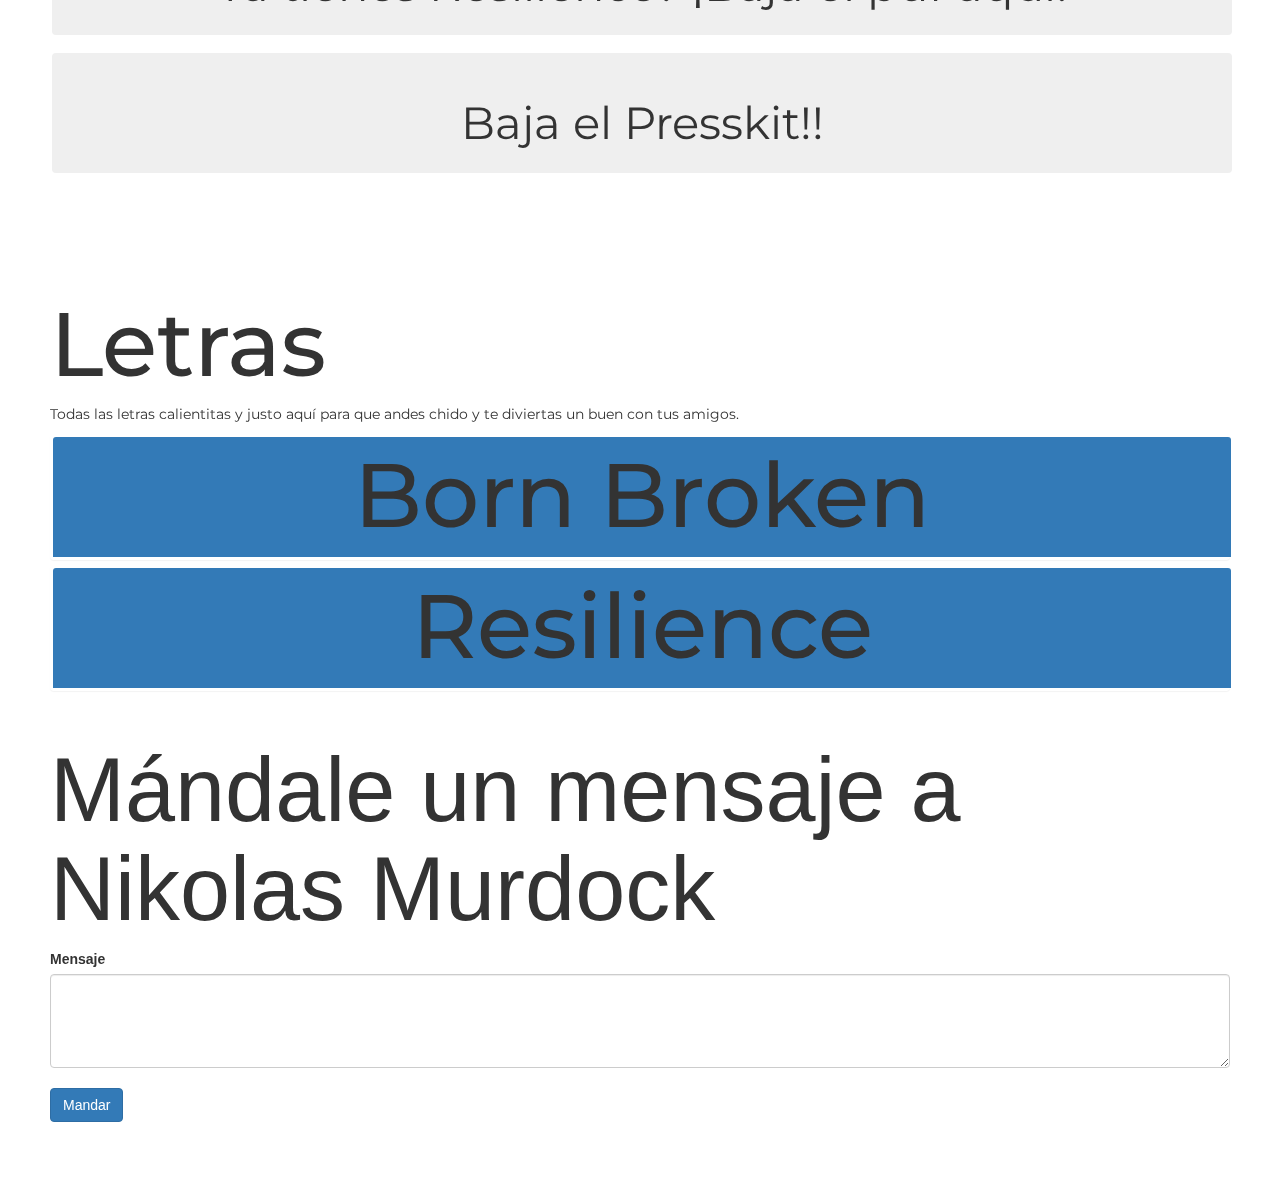
==== commit 6fa55712: "Uploaded presskit" ====
--- a/indexEs.html
+++ b/indexEs.html
@@ -1,4 +1,4 @@
-<html>
+<html lang="es">
 	<head>
 		<meta charset="UTF-8">
 		<meta name="viewport" content="width=device-width, initial-scale=1">
--- a/css/styleEs.css
+++ b/css/styleEs.css
@@ -0,0 +1,371 @@
+@charset "UTF-8";
+* {
+  box-sizing: border-box; }
+
+body {
+  font-family: "Montserrat", sans-serif;
+  padding: 50px;
+  position: relative; }
+  body h1 {
+    font-size: 10vmin; }
+  body h2 {
+    font-size: 5vmin; }
+  body h3 {
+    font-size: 3.33333vmin; }
+  body h4 {
+    font-size: 2.5vmin; }
+  body h5 {
+    font-size: 2vmin; }
+  body h6 {
+    font-size: 1.66667vmin; }
+
+.navbar {
+  font-family: "Montserrat", sans-serif; }
+  .navbar #navHome:hover span {
+    display: none; }
+  .navbar #navHome:hover:before {
+    content: "Goin' home"; }
+  .navbar #navBio:hover span {
+    display: none; }
+  .navbar #navBio:hover:before {
+    content: "┬┐Qui├⌐n es?"; }
+  .navbar #navMusic:hover span {
+    display: none; }
+  .navbar #navMusic:hover:before {
+    content: "PARFAVAR"; }
+  .navbar #navLyrics:hover span {
+    display: none; }
+  .navbar #navLyrics:hover:before {
+    content: "Cantaleee"; }
+  .navbar #navContact:hover span {
+    display: none; }
+  .navbar #navContact:hover:before {
+    content: "Nope"; }
+  .navbar #navPretend:hover span {
+    display: none; }
+  .navbar #navPretend:hover:before {
+    content: "Mi blog personal!"; }
+
+.resilienceMarq {
+  text-align: center;
+  font-family: "Montserrat", sans-serif;
+  height: 50vh;
+  width: auto;
+  display: block;
+  padding: 50px;
+  border-width: 5px;
+  border-style: solid;
+  margin: 25vh;
+  background-image: url(../img/ResilienceCar1.jpg);
+  background-position: center;
+  background-repeat: no-repeat;
+  background-size: cover;
+  background-attachment: fixed;
+  overflow: auto; }
+  .resilienceMarq:hover {
+    cursor: pointer; }
+
+.carMarq {
+  text-align: center;
+  font-family: "Montserrat", sans-serif;
+  height: 50vh;
+  width: auto;
+  display: block;
+  padding: 50px;
+  border-width: 5px;
+  border-style: solid;
+  margin: 25vh;
+  background-image: url(../img/ResilienceCar2.jpg);
+  background-position: center;
+  background-repeat: no-repeat;
+  background-size: cover;
+  background-attachment: fixed;
+  overflow: auto;
+  color: #0000e0;
+  border-color: black; }
+  .carMarq .carMarqText {
+    height: 100%;
+    overflow: hidden; }
+    .carMarq .carMarqText .carMarqH1 {
+      mix-blend-mode: multiply; }
+    .carMarq .carMarqText .carMarqP {
+      /*float: right;*/
+      mix-blend-mode: multiply; }
+
+.biography {
+  font-family: "Montserrat", sans-serif; }
+  .biography .bioLeftText {
+    text-align: left;
+    margin-top: 50px;
+    margin-bottom: 50px;
+    width: 50vw;
+    float: left; }
+  .biography .bioRightText {
+    text-align: right;
+    margin-top: 100px;
+    margin-bottom: 100px;
+    width: 50vw;
+    float: right; }
+  .biography #resSong {
+    height: 100px; }
+
+.glitch {
+  font-size: 10vmin;
+  position: relative;
+  overflow: visible; }
+
+@keyframes noise-anim {
+  0% {
+    clip: rect(87px, 9999px, 77px, 0); }
+  2% {
+    clip: rect(30px, 9999px, 38px, 0); }
+  4% {
+    clip: rect(42px, 9999px, 74px, 0); }
+  6% {
+    clip: rect(33px, 9999px, 41px, 0); }
+  8% {
+    clip: rect(34px, 9999px, 45px, 0); }
+  10% {
+    clip: rect(61px, 9999px, 16px, 0); }
+  12% {
+    clip: rect(36px, 9999px, 49px, 0); }
+  14% {
+    clip: rect(21px, 9999px, 20px, 0); }
+  16% {
+    clip: rect(10px, 9999px, 39px, 0); }
+  18% {
+    clip: rect(9px, 9999px, 49px, 0); }
+  20% {
+    clip: rect(1px, 9999px, 94px, 0); }
+  22% {
+    clip: rect(72px, 9999px, 62px, 0); }
+  24% {
+    clip: rect(89px, 9999px, 88px, 0); }
+  26% {
+    clip: rect(86px, 9999px, 69px, 0); }
+  28% {
+    clip: rect(38px, 9999px, 30px, 0); }
+  30% {
+    clip: rect(94px, 9999px, 72px, 0); }
+  32% {
+    clip: rect(14px, 9999px, 74px, 0); }
+  34% {
+    clip: rect(3px, 9999px, 45px, 0); }
+  36% {
+    clip: rect(77px, 9999px, 93px, 0); }
+  38% {
+    clip: rect(18px, 9999px, 10px, 0); }
+  40% {
+    clip: rect(81px, 9999px, 27px, 0); }
+  42% {
+    clip: rect(76px, 9999px, 43px, 0); }
+  44% {
+    clip: rect(83px, 9999px, 81px, 0); }
+  46% {
+    clip: rect(51px, 9999px, 6px, 0); }
+  48% {
+    clip: rect(73px, 9999px, 8px, 0); }
+  50% {
+    clip: rect(93px, 9999px, 32px, 0); }
+  52% {
+    clip: rect(84px, 9999px, 89px, 0); }
+  54% {
+    clip: rect(88px, 9999px, 9px, 0); }
+  56% {
+    clip: rect(36px, 9999px, 35px, 0); }
+  58% {
+    clip: rect(69px, 9999px, 60px, 0); }
+  60% {
+    clip: rect(11px, 9999px, 13px, 0); }
+  62% {
+    clip: rect(59px, 9999px, 66px, 0); }
+  64% {
+    clip: rect(27px, 9999px, 62px, 0); }
+  66% {
+    clip: rect(34px, 9999px, 88px, 0); }
+  68% {
+    clip: rect(13px, 9999px, 21px, 0); }
+  70% {
+    clip: rect(28px, 9999px, 64px, 0); }
+  72% {
+    clip: rect(17px, 9999px, 97px, 0); }
+  74% {
+    clip: rect(63px, 9999px, 32px, 0); }
+  76% {
+    clip: rect(53px, 9999px, 37px, 0); }
+  78% {
+    clip: rect(85px, 9999px, 92px, 0); }
+  80% {
+    clip: rect(73px, 9999px, 68px, 0); }
+  82% {
+    clip: rect(15px, 9999px, 64px, 0); }
+  84% {
+    clip: rect(24px, 9999px, 60px, 0); }
+  86% {
+    clip: rect(93px, 9999px, 54px, 0); }
+  88% {
+    clip: rect(48px, 9999px, 54px, 0); }
+  90% {
+    clip: rect(56px, 9999px, 92px, 0); }
+  92% {
+    clip: rect(48px, 9999px, 95px, 0); }
+  94% {
+    clip: rect(96px, 9999px, 30px, 0); }
+  96% {
+    clip: rect(46px, 9999px, 20px, 0); }
+  98% {
+    clip: rect(14px, 9999px, 67px, 0); }
+  100% {
+    clip: rect(48px, 9999px, 72px, 0); } }
+.glitch:after {
+  content: attr(data-text);
+  position: absolute;
+  left: 2px;
+  text-shadow: -1px 0 red;
+  top: 0;
+  color: black;
+  overflow: visible;
+  clip: rect(0, 20vmin, 0, 0);
+  animation: noise-anim 2s infinite linear alternate-reverse; }
+
+@keyframes noise-anim-2 {
+  0% {
+    clip: rect(82px, 9999px, 2px, 0); }
+  2.5% {
+    clip: rect(42px, 9999px, 75px, 0); }
+  5% {
+    clip: rect(93px, 9999px, 55px, 0); }
+  7.5% {
+    clip: rect(9px, 9999px, 72px, 0); }
+  10% {
+    clip: rect(43px, 9999px, 21px, 0); }
+  12.5% {
+    clip: rect(2px, 9999px, 30px, 0); }
+  15% {
+    clip: rect(37px, 9999px, 95px, 0); }
+  17.5% {
+    clip: rect(12px, 9999px, 26px, 0); }
+  20% {
+    clip: rect(91px, 9999px, 28px, 0); }
+  22.5% {
+    clip: rect(67px, 9999px, 1px, 0); }
+  25% {
+    clip: rect(22px, 9999px, 46px, 0); }
+  27.5% {
+    clip: rect(69px, 9999px, 30px, 0); }
+  30% {
+    clip: rect(1px, 9999px, 75px, 0); }
+  32.5% {
+    clip: rect(25px, 9999px, 86px, 0); }
+  35% {
+    clip: rect(90px, 9999px, 75px, 0); }
+  37.5% {
+    clip: rect(13px, 9999px, 78px, 0); }
+  40% {
+    clip: rect(98px, 9999px, 20px, 0); }
+  42.5% {
+    clip: rect(83px, 9999px, 56px, 0); }
+  45% {
+    clip: rect(51px, 9999px, 60px, 0); }
+  47.5% {
+    clip: rect(47px, 9999px, 61px, 0); }
+  50% {
+    clip: rect(8px, 9999px, 62px, 0); }
+  52.5% {
+    clip: rect(26px, 9999px, 19px, 0); }
+  55% {
+    clip: rect(16px, 9999px, 65px, 0); }
+  57.5% {
+    clip: rect(44px, 9999px, 8px, 0); }
+  60% {
+    clip: rect(81px, 9999px, 14px, 0); }
+  62.5% {
+    clip: rect(80px, 9999px, 13px, 0); }
+  65% {
+    clip: rect(21px, 9999px, 88px, 0); }
+  67.5% {
+    clip: rect(12px, 9999px, 34px, 0); }
+  70% {
+    clip: rect(3px, 9999px, 69px, 0); }
+  72.5% {
+    clip: rect(28px, 9999px, 83px, 0); }
+  75% {
+    clip: rect(44px, 9999px, 47px, 0); }
+  77.5% {
+    clip: rect(19px, 9999px, 40px, 0); }
+  80% {
+    clip: rect(74px, 9999px, 67px, 0); }
+  82.5% {
+    clip: rect(23px, 9999px, 1px, 0); }
+  85% {
+    clip: rect(37px, 9999px, 8px, 0); }
+  87.5% {
+    clip: rect(27px, 9999px, 99px, 0); }
+  90% {
+    clip: rect(94px, 9999px, 64px, 0); }
+  92.5% {
+    clip: rect(37px, 9999px, 47px, 0); }
+  95% {
+    clip: rect(65px, 9999px, 67px, 0); }
+  97.5% {
+    clip: rect(40px, 9999px, 53px, 0); }
+  100% {
+    clip: rect(12px, 9999px, 82px, 0); } }
+.glitch:before {
+  content: attr(data-text);
+  position: absolute;
+  left: -2px;
+  text-shadow: 1px 0 blue;
+  top: 0;
+  color: black;
+  background: white;
+  overflow: visible;
+  clip: rect(0, 900px, 0, 0);
+  animation: noise-anim-2 3s infinite linear alternate-reverse; }
+
+.salesButtons {
+  margin: 0 !important;
+  padding: 0 !important; }
+  .salesButtons .bigButt {
+    margin: 2px;
+    font-family: "Montserrat", sans-serif;
+    font-size: 5vmin;
+    overflow: hidden;
+    height: 15%;
+    width: 100%;
+    text-align: center;
+    padding-top: 3vmin; }
+  .salesButtons .btn-secondary:hover {
+    background-color: black;
+    color: white; }
+  .salesButtons .btn-primary:hover {
+    background-color: white;
+    color: black; }
+
+#submitButton {
+  margin-top: 20px; }
+
+.lyricsSection {
+  font-family: "Montserrat", sans-serif;
+  padding-top: 50px;
+  margin-top: 50px;
+  margin-bottom: 50px; }
+  .lyricsSection .albumCol {
+    background-color: #337AB7;
+    margin: 2px;
+    overflow: hidden;
+    height: 15%;
+    width: 100%;
+    text-align: center;
+    padding-top: 1vmin;
+    padding-bottom: 3vmin; }
+  .lyricsSection .albumCol:hover {
+    background-color: black; }
+    .lyricsSection .albumCol:hover .albumTitle:hover {
+      color: white; }
+  .lyricsSection .albumTitle {
+    font-size: 10vmin; }
+  .lyricsSection .songTitle {
+    font-size: 3.33333vmin; }
+
+/*# sourceMappingURL=styleEs.css.map */
